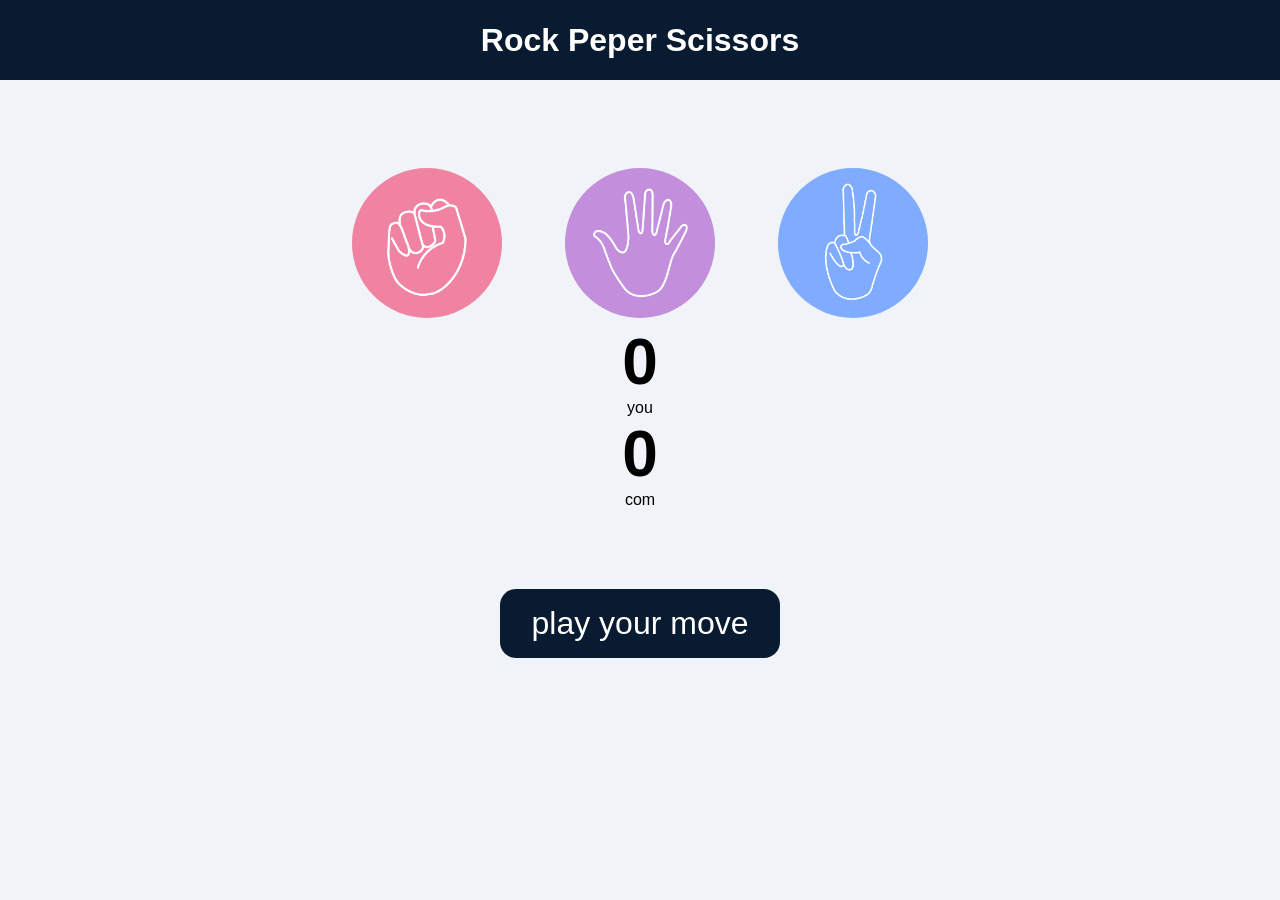
==== index.html @ c16c1f40 "Add files via upload" ====
<!DOCTYPE html>
<html lang="en">

<head>
    <meta charset="UTF-8">
    <meta name="viewport" content="width=device-width, initial-scale=1.0">
    <link rel="icon" type="Image/png" href="public/img/paper.png">

    <title>Rock Peper Scissors</title>
    <link rel="stylesheet" href="public/style.css">
</head>

<body>
    <h1>Rock Peper Scissors</h1>
    <div class="choices">

        <div class="choice" id="rock">
            <img src="public/img/rock.png" alt="rock">
        </div>
        <div class="choice" id="peper">
            <img src="public/img/paper.png" alt="paper">
        </div>
        <div class="choice" id="scissors">
            <img src="public/img/scissors.png" alt="scissors">
        </div>
    </div>
    <div class="score-bord">
        <div class="score">
            <p id="user-score">0</p>
            <p>you</p>
        </div>
        <div class="score">
            <p id="comp-score">0</p>
            <p>com</p>
        </div>
    </div>
    <div class="msg-containor">
        <p id="msg">play your move</p>
    </div>
    <script src="public/game.js"></script>

</body>

</html>
---- public/style.css ----
/* Reset and base styling */
* {
    margin: 0;
    padding: 0;
    text-align: center;
    box-sizing: border-box;
}

body {
    font-family: Arial, sans-serif;
    background-color: #f0f4f8;
}

/* Header */
h1 {
    background-color: #081b31;
    color: white;
    height: 5rem;
    line-height: 5rem;
    text-align: center;
}

/* Game Choices */
.choice {
    height: 165px;
    width: 165px;
    display: flex;
    justify-content: center;
    align-items: center;
    transition: 0.3s ease all;
}

.choice:hover {
    opacity: 0.5;
    cursor: pointer;
    background-color: #081b31;
    border-radius: 50%;
}

/* Choice Images */
img {
    height: 150px;
    width: 150px;
    object-fit: cover;
    border-radius: 50%;
}

/* Choices Container */
.choices {
    display: flex;
    justify-content: center;
    align-items: center;
    gap: 3rem;
    margin-top: 5rem;
}

/* Score Board */
.score-board {
    display: flex;
    justify-content: center;
    align-items: center;
    font-size: 2rem;
    margin-top: 3rem;
    gap: 5rem;
}

#user-score,
#comp-score {
    font-size: 4rem;
    font-weight: bold;
}

/* Message Container */
.msg-container {
    margin-top: 5rem;
}

#msg {
    margin-top: 5rem;
    background-color: #081b31;
    color: white;
    font-size: 2rem;
    display: inline-block;
    padding: 1rem 2rem;
    border-radius: 1rem;
}
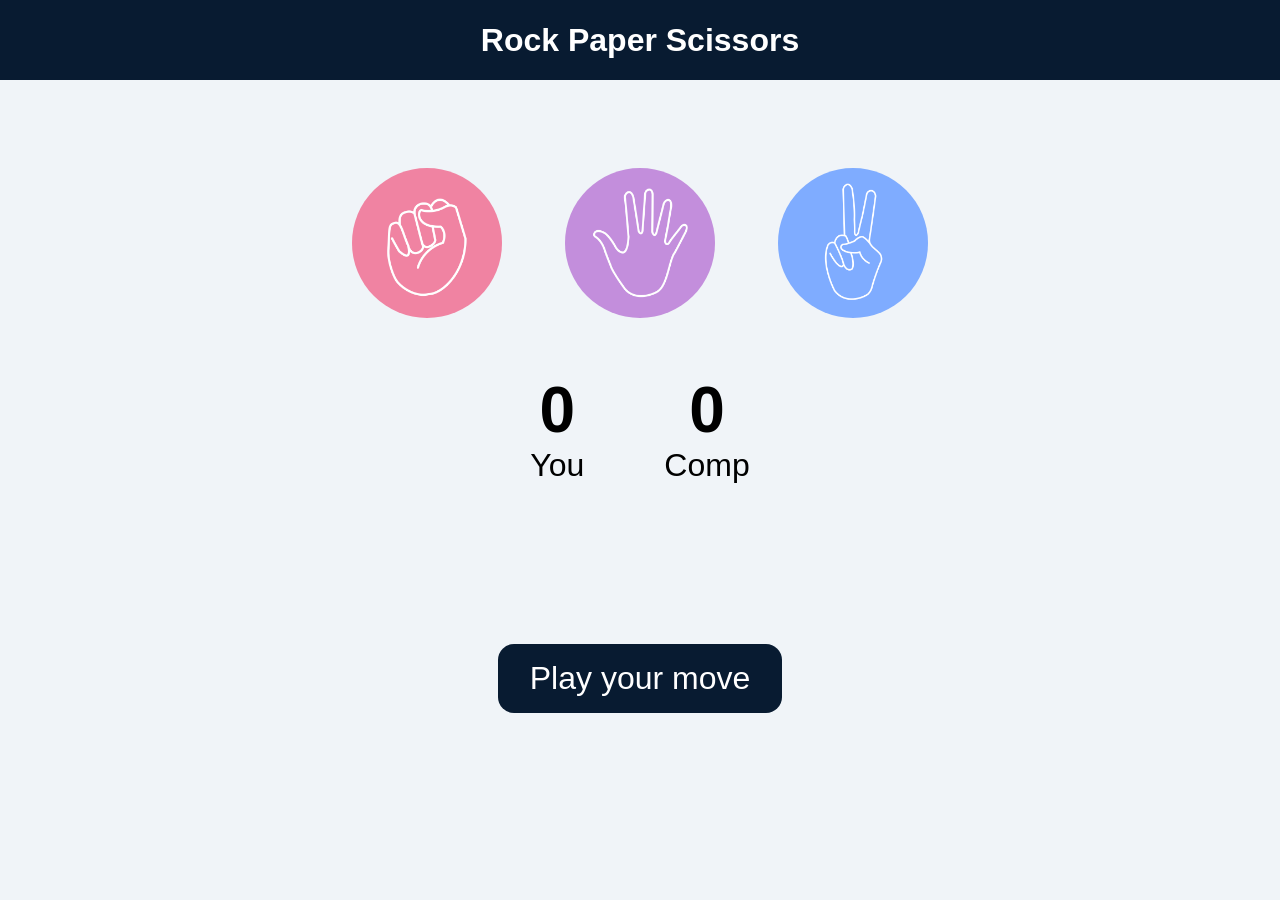
==== commit 78857796: "Update index.html" ====
--- a/index.html
+++ b/index.html
@@ -6,36 +6,31 @@
     <meta name="viewport" content="width=device-width, initial-scale=1.0">
     <link rel="icon" type="Image/png" href="public/img/paper.png">
 
-    <title>Rock Peper Scissors</title>
+    <title>Rock Paper Scissors</title>
     <link rel="stylesheet" href="public/style.css">
 </head>
 
 <body>
-    <h1>Rock Peper Scissors</h1>
+    <h1>Rock Paper Scissors</h1>
     <div class="choices">
 
         <div class="choice" id="rock">
             <img src="public/img/rock.png" alt="rock">
         </div>
-        <div class="choice" id="peper">
-            <img src="public/img/paper.png" alt="paper">
+        <div class="choice" id="paper"> <img src="public/img/paper.png" alt="paper">
         </div>
         <div class="choice" id="scissors">
             <img src="public/img/scissors.png" alt="scissors">
         </div>
     </div>
-    <div class="score-bord">
-        <div class="score">
+    <div class="score-board"> <div class="score">
             <p id="user-score">0</p>
-            <p>you</p>
-        </div>
+            <p>You</p> </div>
         <div class="score">
             <p id="comp-score">0</p>
-            <p>com</p>
-        </div>
+            <p>Comp</p> </div>
     </div>
-    <div class="msg-containor">
-        <p id="msg">play your move</p>
+    <div class="msg-container"> <p id="msg">Play your move</p>
     </div>
     <script src="public/game.js"></script>
 
